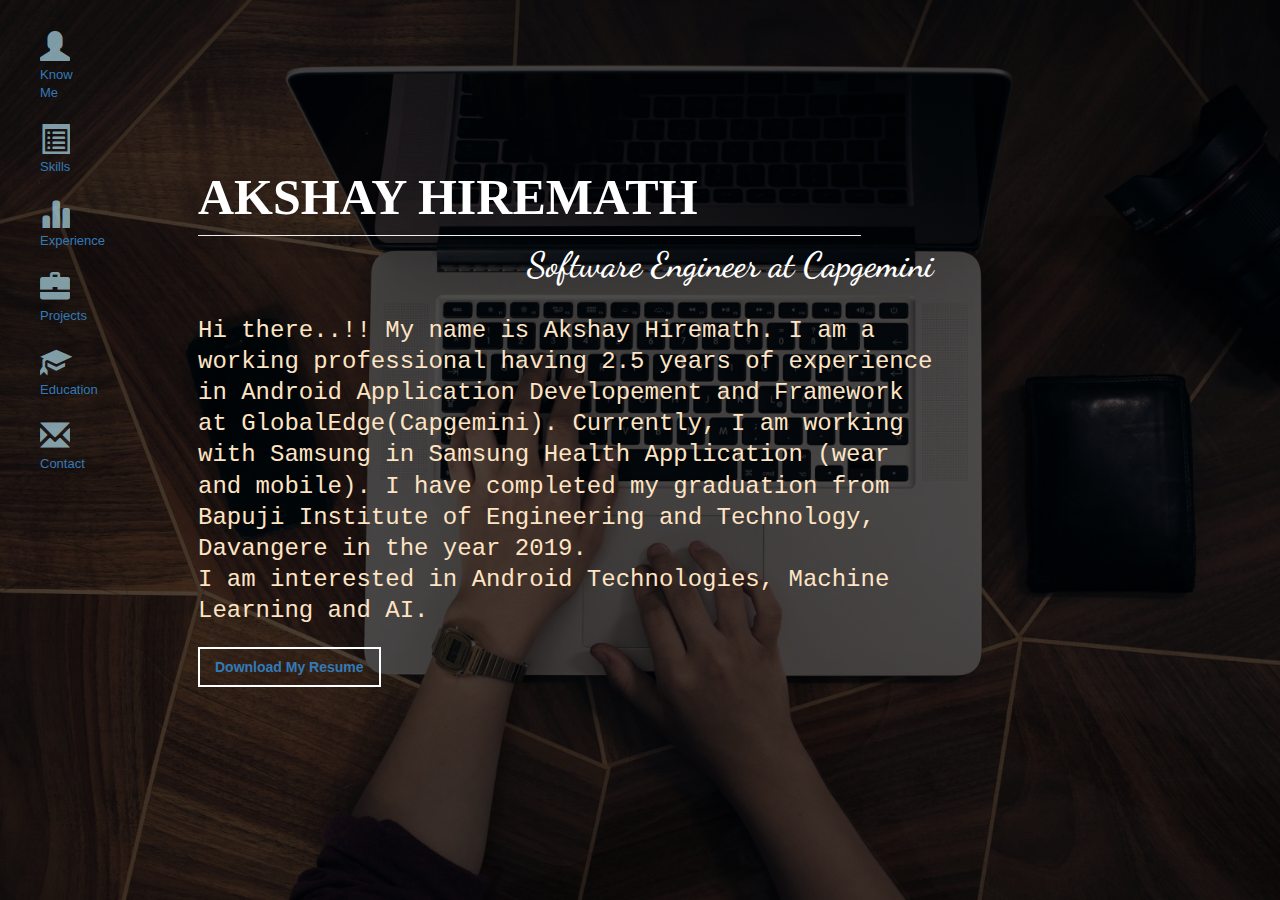
==== index.html @ 177f7d54 "added all necessary files" ====
<!DOCTYPE html>
<html>
<head>
    <title>Akshay Hiremath</title>
    <link rel="stylesheet" type="text/css" href="style.css">
    <meta charset="utf-8">
    <meta name="viewport" content="width=device-width, initial-scale=1">
     <link rel="stylesheet" href="https://maxcdn.bootstrapcdn.com/bootstrap/3.3.7/css/bootstrap.min.css">
    <script src="https://ajax.googleapis.com/ajax/libs/jquery/3.2.1/jquery.min.js"></script>
    <script src="https://maxcdn.bootstrapcdn.com/bootstrap/3.3.7/js/bootstrap.min.js"></script>
    <link href="https://fonts.googleapis.com/css?family=Dancing+Script" rel="stylesheet">
    <link href="https://maxcdn.bootstrapcdn.com/font-awesome/4.7.0/css/font-awesome.min.css" rel="stylesheet" integrity="sha384-wvfXpqpZZVQGK6TAh5PVlGOfQNHSoD2xbE+QkPxCAFlNEevoEH3Sl0sibVcOQVnN" crossorigin="anonymous">
    <script src="script.js"></script>
    <script
  src="https://code.jquery.com/jquery-3.2.1.min.js"
  integrity="sha256-hwg4gsxgFZhOsEEamdOYGBf13FyQuiTwlAQgxVSNgt4="
  crossorigin="anonymous"></script>

</head>
<body>
<div class="main">
    <div class="cover"></div>
    
    <div class="left" id="nav">
        <ul>
            
             <li><span class="glyphicon glyphicon-user"></span><br><a href="about.html">Know Me</a></li>
             <li><span class="	glyphicon glyphicon-list-alt"></span><br><a href="skills.html">Skills</a></li>
             <li><span class="glyphicon glyphicon-stats"></span><br><a href="experience.html">Experience</a></li>         
                <li><span class="glyphicon glyphicon-briefcase"></span><br><a href="projects.html">Projects</a></li>
                <li><span class="glyphicon glyphicon-education"></span><br><a href="education.html">Education</a></li> 
                  <li><span class="glyphicon glyphicon-envelope"></span><br><a href="contact.html">Contact</a></li>
        </ul>
    </div><i class="fa fa-bars" id="menu"  ></i>

    <div class="right">
                <div class="intro">
                    <h1>AKSHAY HIREMATH</h1><hr align="left" size="35">
                    <h2>Software Engineer at Capgemini</h2>
                    <br>
                    <p class="txt">
                        Hi there..!!
                        My name is Akshay Hiremath. I am a working professional having 2.5 years of experience in Android Application Developement and Framework at GlobalEdge(Capgemini).
                        Currently, I am working with Samsung in Samsung Health Application (wear and mobile).
                        I have completed my graduation from Bapuji Institute of Engineering and Technology, Davangere in the year 2019.
                        <br>
                        I am interested in Android Technologies, Machine Learning and AI. 
                        
                    </p><br/>
                    <a href="resume.pdf">
                        <span class="cv">
                            Download My Resume
                        </span>
                    </a>
                    
                </div>

                    
        
    </div>
</div>
</body>
</html>
---- style.css ----
body{
    background: linear-gradient(rgba(0,0,0,0.7),rgba(0,0,0,0.7)) , url("img/back.jpg");
    background-attachment: fixed;
    background-repeat: no-repeat;
    background-size: cover;
    background-position-y: 30%;
    padding: 0;
    margin: 0;
    opacity: 1;    
}

#menu{
    font-size:40px; 
    color:white;
    padding:10px; 
    display: none; 
}

.left{    
    width:10%;
    margin-left: 0px;
    padding: 0;
    /*border: 1px solid red;*/
    float: left;
    /*background-color: pink;*/
    height: 100%;
    text-align: center;

}
.left ul li {
    margin-right: 80px;
    font-size: 13px;
    
}

ul{
    list-style-type: none;
    padding-top: 10px;
    color:white;    
    text-align: center;
    
}
li span{
    font-size: 30px;
    /*left:0;*/
    color: lightblue;
    opacity: 0.7;   
    /*padding:20px 10px 10px 0px;*/
    padding-top: 20px;
    text-align: center;
}
li:hover{
    color:lightblue;
    text-shadow:5px 5px 10px black;
    font-weight: bold;
    transition: 0.5s;
}

li span:hover{
    color:white;
    text-shadow:5px 5px 10px black;
    font-weight: bold;
    transition: 0.5s;
}

.right{
    height: 100%;
    width:90%;
    padding: 30px;
    padding-top:150px;
    padding-left:70px;
    /*border: 1px solid green;*/
    float: right;
}

.intro{
    /*border: 1px solid yellow;*/
    color:white;
    width:70%;
    float: left;
}

.intro h1{
    font-size: 50px;
    font-weight: 700;
    font-family: 'Acme', sans-serif;
    font-family: 'EB Garamond', serif;
    margin-bottom: -10px;
}

.intro h2{
     font-size: 35px;
     font-weight: 600;
     font-family: 'Dancing Script', cursive;
     text-align: right;
     margin-top:-10px;
}
hr {
    border:none;
    height: 20px;
 	width: 90%;
	height: 50px;
	margin-top: 0;
	border-bottom: 10px solid #1f1209;
	box-shadow: 10 210px 210px -210px white;
 
}

.txt{
    font-size:24px;
    line-height: 1.3em;
    /* line-height: 25px; */
    font-family: Courier New, Courier, monospace;
    font-weight: 100;
    color:bisque
}
a{
    text-decoration: none;
}
.cv{

    padding:10px 15px 10px 15px;
    background-color: transparent;
    border: 2px solid white;
    font-weight: bold;
}

.cv:hover{
    background-color: black;
    transition: 0.3s;
    opacity: 0.6;
    border: 2px solid white;
}

.social{
    text-align: center;
     /*margin-top:-30px;*/
     /*border: 1px solid pink;*/
     width: 30%;
     float: right;
}
.social ul li{
    padding-top:30px;
}
.img{

    height: 60px;
    width: 60px;
}

.connect-with-me{
    color:white; 
    text-align:center;
}

@media only screen and (max-width: 725px) {
    .right{
        padding-left: 0px;
        padding-top:0px;
        /*border: 1px solid red;*/
        margin-right: 5%;
    }

    .left{
        overflow: scroll;
        z-index: 1;
        width:140px;
        margin-top:0px;
        height: 100vh;
        left: -200px;
        background-color: #171b21;
        padding: 10px;
        padding-top: 0px;
        position: absolute;
        transition: 0.5s;
    }

    .txt{
        font-size: 20px;
    }
    .intro h1{
        font-size: 35px;
        font-weight: bold;
    }
    .intro h2{
        font-size: 25px;
        font-weight: bold;
    }
    .glyphicon{
        color:white;
    }
    .social{
        position: relative;
        width:100%;
    }
    .social li{
       display: inline;
    }
    .img{
        height: 30px;
        width:30px;
    }
    .connect-with-me{
        font-size: 27px;
    }
    .intro{
        width:100%;        
    }

    #menu{
        display: block;
        float: right;

    }

}
@media (max-width:725px) and (min-width:500px) {
   .intro{
       margin-left: 0px;
       padding-top: 70px;
   }
}

@media (max-width:1000px) and (min-width:726px) {
   .left{
       margin-left: 0px;
       padding-right: 40px;
   }
}

.bar{
    left:0;
}
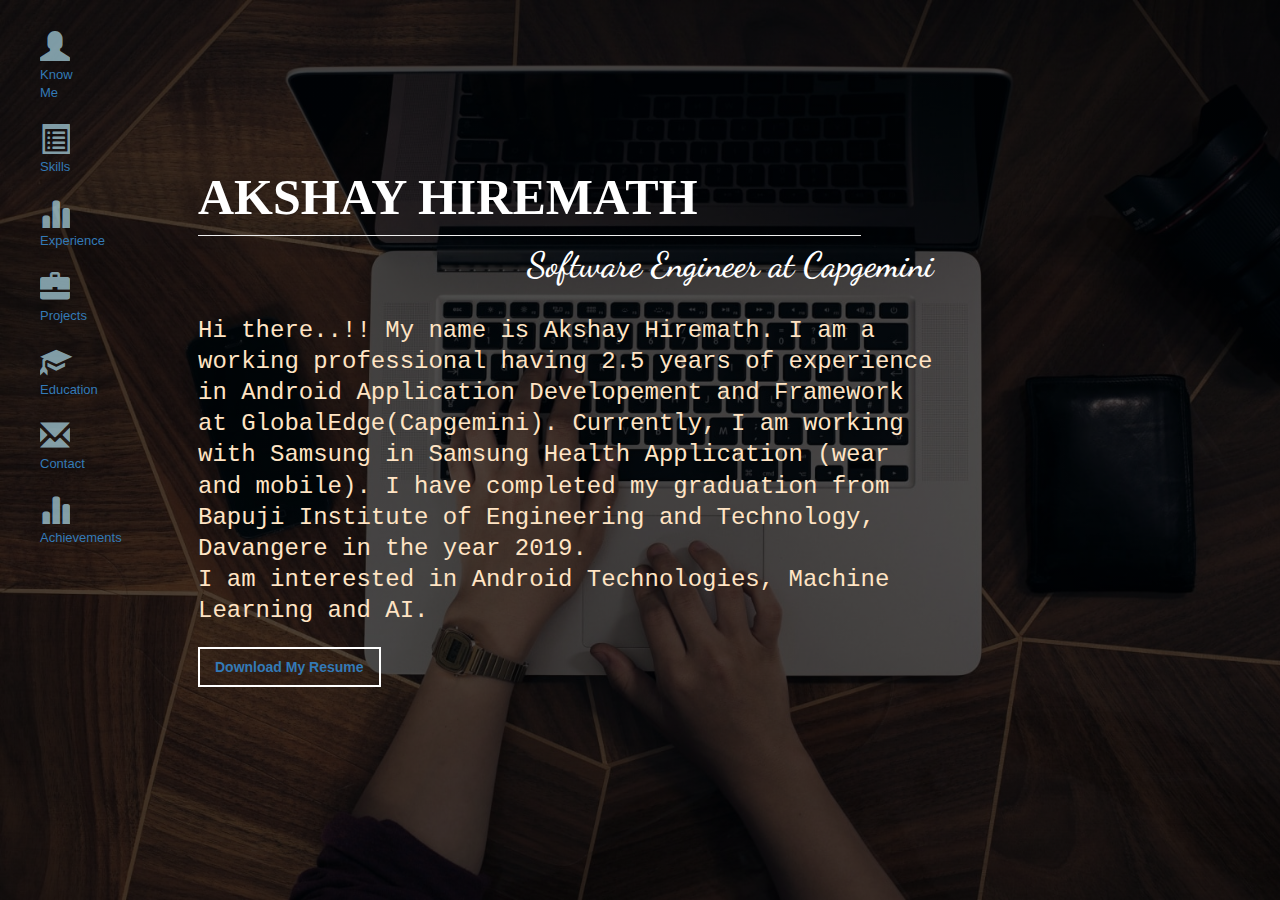
==== commit 6cbd3ad9: "achievement and index file updated" ====
--- a/index.html
+++ b/index.html
@@ -30,6 +30,7 @@
                 <li><span class="glyphicon glyphicon-briefcase"></span><br><a href="projects.html">Projects</a></li>
                 <li><span class="glyphicon glyphicon-education"></span><br><a href="education.html">Education</a></li> 
                   <li><span class="glyphicon glyphicon-envelope"></span><br><a href="contact.html">Contact</a></li>
+                  <li><span class="glyphicon glyphicon-stats"></span><br><a href="achievements.html">Achievements</a></li>
         </ul>
     </div><i class="fa fa-bars" id="menu"  ></i>
 
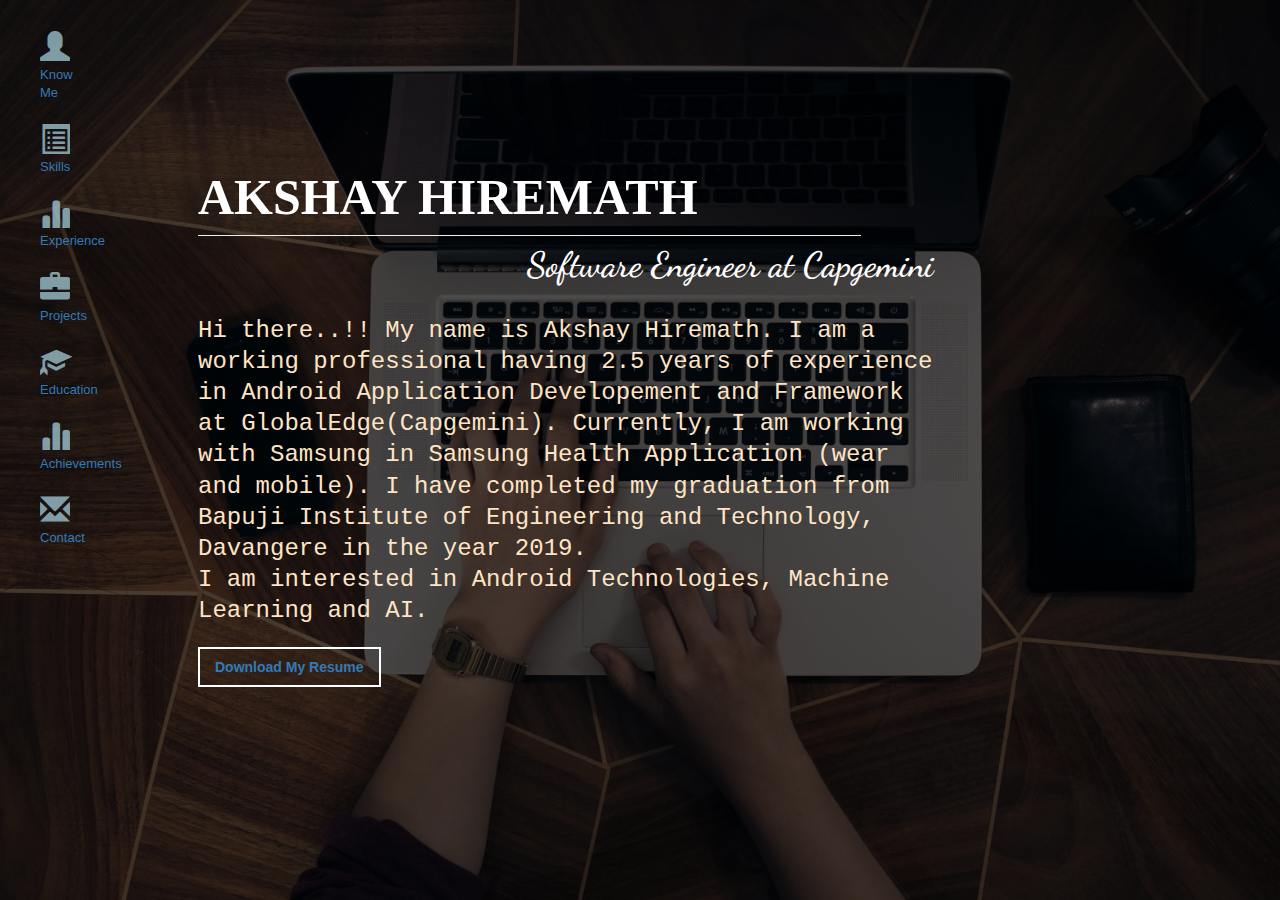
==== commit b092b3f7: "added navigation to all the files for achievements" ====
--- a/index.html
+++ b/index.html
@@ -29,8 +29,9 @@
              <li><span class="glyphicon glyphicon-stats"></span><br><a href="experience.html">Experience</a></li>         
                 <li><span class="glyphicon glyphicon-briefcase"></span><br><a href="projects.html">Projects</a></li>
                 <li><span class="glyphicon glyphicon-education"></span><br><a href="education.html">Education</a></li> 
+                <li><span class="glyphicon glyphicon-stats"></span><br><a href="achievements.html">Achievements</a></li>
                   <li><span class="glyphicon glyphicon-envelope"></span><br><a href="contact.html">Contact</a></li>
-                  <li><span class="glyphicon glyphicon-stats"></span><br><a href="achievements.html">Achievements</a></li>
+                  
         </ul>
     </div><i class="fa fa-bars" id="menu"  ></i>
 
